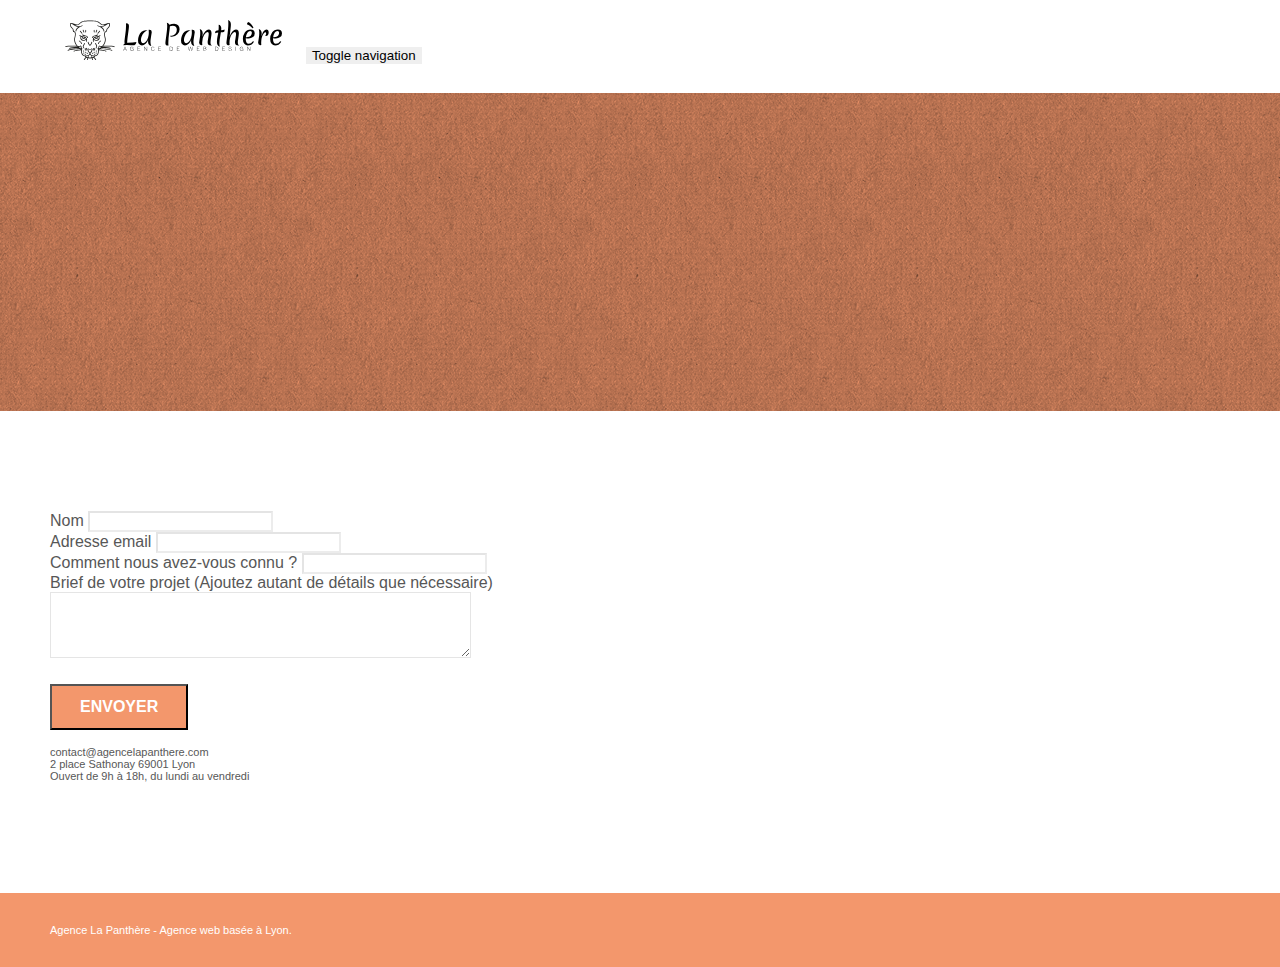
==== contact.html @ 163887dc "Corrections SEO Part 1" ====
<!doctype html>
<html lang="Default">
<head>
    <meta charset="utf-8">
    <meta name="keywords" content="">
    <meta name="description" content="">
    <meta name="viewport" content="width=device-width, initial-scale=1.0, viewport-fit=cover">
    <link rel="shortcut icon" type="image/png" href="favicon.jpg">
    
	<link rel="stylesheet" type="text/css" href="./css/bootstrap.min.css">
	<link rel="stylesheet" type="text/css" href="style.css">
	<link rel="stylesheet" type="text/css" href="./css/font-awesome.min.css">
	<link rel="stylesheet" type="text/css" href="./css/et-line.min.css">
	
    
	<script src="./js/jquery-2.1.0.min.js"></script>
	<script src="./js/bootstrap.min.js"></script>
	<script src="./js/blocs.min.js"></script>
	<script src="./js/jqBootstrapValidation.js"></script>
	<script src="./js/formHandler.js"></script>
    <title>page2</title>

    
<!-- Analytics -->
 
<!-- Analytics END -->
    
</head>
<body>
<!-- Principal conteneur -->
<div class="page-container">
    
<!-- Header -->
<header class="bloc bgc-white l-bloc " id="bloc-0">
	<div class="container bloc-sm">
		<nav class="navbar row">
			<div class="navbar-header">
				<a class="navbar-brand" href="index.html"><img src="img/agence-la-panthere-monochrome.svg" alt="Logo agence La Panthère" height="40" /></a>
				<button id="nav-toggle" type="button" class="ui-navbar-toggle navbar-toggle" data-toggle="collapse" data-target=".navbar-1">
					<span class="sr-only">Toggle navigation</span><span class="icon-bar"></span><span class="icon-bar"></span><span class="icon-bar"></span>
				</button>
			</div>
			<div class="collapse navbar-collapse navbar-1 special-dropdown-nav">
				<ul class="site-navigation nav navbar-nav">
					<li>
						<a href="index.html">Accueil</a>
					</li>
				</ul>
			</div>
		</nav>
	</div>
</header>
<!-- Header END -->

<!-- bloc-6 -->
<div class="bloc bg-dots-bg bg-repeat bgc-atomic-tangerine d-bloc bloc-bg-texture texture-paper" id="bloc-6">
	<div class="container bloc-lg">
		<div class="row">
			<div class="col-sm-12">
				<h1 class="text-center hero-bloc-text tc-white">
					Parlons web design !
				</h1>
				<p class="text-center mg-lg tc-white tight-width-whitespace">
					Nous sommes ravis que vous souhaitiez collaborer avec notre agence.<br>
					Parlez-nous de votre projet en complétant le formulaire ci-dessous.
				</p>
			</div>
		</div>
	</div>
</div>
<!-- bloc-6 END -->

<!-- bloc-7 -->
<div class="bloc bgc-white l-bloc" id="bloc-7">
	<div class="container bloc-lg">
		<div class="row">
			<div class="col-sm-6">
				<form id="form_1" novalidate success-msg="Your message has been sent." fail-msg="Sorry it seems that our mail server is not responding, Sorry for the inconvenience!">
					<div class="form-group">
						<label>
							Nom
						</label>
						<input id="name" class="form-control" required />
					</div>
					<div class="form-group">
						<label>
							Adresse email
						</label>
						<input id="email" class="form-control" type="email" required />
					</div>
					<div class="form-group">
						<label>
							Comment nous avez-vous connu ?
						</label>
						<input class="form-control" type="email" required id="input_504" />
					</div>
					<div class="form-group">
						<label>
							Brief de votre projet (Ajoutez autant de détails que nécessaire)<br>
						</label><textarea id="message" class="form-control" rows="4" cols="50" required></textarea>
					</div> 
					<button class="bloc-button btn btn-lg btn-block cta-hero btn-atomic-tangerine" type="submit">
						Envoyer
					</button>
				</form>
			</div>
			<div class="col-sm-6">
				<p>
					contact@agencelapanthere.com<br>2 place Sathonay 69001 Lyon<br>Ouvert de 9h à 18h, du lundi au vendredi<br>
				</p>
			</div>
		</div>
	</div>
</div>
<!-- bloc-7 END -->

<!-- ScrollToTop Button -->
<a class="bloc-button btn btn-d scrollToTop" onclick="scrollToTarget('1')"><span class="fa fa-chevron-up"></span></a>
<!-- ScrollToTop Button END-->


<!-- Footer - bloc-8 -->
<div class="bloc bgc-atomic-tangerine d-bloc" id="bloc-8">
	<div class="container bloc-sm">
		<div class="row">
			<div class="col-sm-12">
				<p class="text-center white">
					Agence La Panthère - Agence web basée à Lyon.<br>
				</p>
				<div class="row row-no-gutters social">
					<div class="col-sm-3">
						<div class="text-center">
							<a class="social" href="Twitter.com"><span class="fa fa-twitter icon-md"></span></a>
						</div>
					</div>
					<div class="col-sm-3">
						<div class="text-center">
							<a class="social" href="Facebook.com"><span class="fa fa-facebook icon-md"></span></a>
						</div>
					</div>
					<div class="col-sm-3">
						<div class="text-center">
							<a class="social" href="dribbble.com"><span class="fa fa-dribbble icon-md"></span></a>
						</div>
					</div>
					<div class="col-sm-3">
						<div class="text-center">
							<a class="social" href="instagram.com"><span class="fa fa-instagram icon-md"></span></a>
						</div>
					</div>
				</div>
			</div>
		</div>
	</div>
</div>
<!-- Footer - bloc-8 END -->

</div>
<!-- Principal conteneur END -->
    

</body>
</html>
---- style.css ----
body {
    margin: 0;
    padding: 0;
    background: #FFF;
    overflow-x: hidden;
    -webkit-font-smoothing: antialiased;
    -moz-osx-font-smoothing: grayscale;
}

a,
button {
    transition: all .3s ease-in-out;
    outline: none!important;
}

a:hover {
    text-decoration: none;
    cursor: pointer;
}

#page-loading-blocs-notifaction {
    position: fixed;
    top: 0;
    bottom: 0;
    width: 100%;
    z-index: 100000;
    background: #FFFFFF url("img/pageload-spinner.gif") no-repeat center center;
}

.bloc {
    width: 100%;
    clear: both;
    background: 50% 50% no-repeat;
    padding: 0 50px;
    -webkit-background-size: cover;
    -moz-background-size: cover;
    -o-background-size: cover;
    background-size: cover;
    position: relative;
}

.bloc .container {
    padding-left: 0;
    padding-right: 0;
}

.bloc-lg {
    padding: 100px 50px;
}

.bloc-md {
    padding: 50px;
}

.bloc-sm {
    padding: 20px 50px;
}

.bg-center,
.bg-l-edge,
.bg-r-edge,
.bg-t-edge,
.bg-b-edge,
.bg-tl-edge,
.bg-bl-edge,
.bg-tr-edge,
.bg-br-edge,
.bg-repeat {
    -webkit-background-size: auto!important;
    -moz-background-size: auto!important;
    -o-background-size: auto!important;
    background-size: auto!important;
}

.bg-repeat {
    background: repeat;
}

.bg-t-edge {
    background: top no-repeat;
}

.bloc-bg-texture::before {
    content: "";
    background-size: 2px 2px;
    position: absolute;
    top: 0;
    bottom: 0;
    left: 0;
    right: 0;
}

.texture-paper::before {
    background: url("img/texture-paper.png");
    background-size: 280px 280px;
}

.b-parallax {
    background-attachment: fixed;
}

.d-bloc {
    color: rgba(255, 255, 255, .7);
}

.d-bloc button:hover {
    color: rgba(255, 255, 255, .9);
}

.d-bloc .icon-round,
.d-bloc .icon-square,
.d-bloc .icon-rounded,
.d-bloc .icon-semi-rounded-a,
.d-bloc .icon-semi-rounded-b {
    border-color: rgba(255, 255, 255, .9);
}

.d-bloc .divider-h span {
    border-color: rgba(255, 255, 255, .2);
}

.d-bloc .a-btn,
.d-bloc .navbar a,
.d-bloc .navbar-brand,
.d-bloc a .icon-sm,
.d-bloc a .icon-md,
.d-bloc a .icon-lg,
.d-bloc a .icon-xl,
.d-bloc h1 a,
.d-bloc h2 a,
.d-bloc h3 a,
.d-bloc h4 a,
.d-bloc h5 a,
.d-bloc h6 a,
.d-bloc p a {
    color: rgba(255, 255, 255, .6);
}

.d-bloc .a-btn:hover,
.d-bloc .navbar a:hover,
.d-bloc .navbar-brand:hover,
.d-bloc a:hover .icon-sm,
.d-bloc a:hover .icon-md,
.d-bloc a:hover .icon-lg,
.d-bloc a:hover .icon-xl,
.d-bloc h1 a:hover,
.d-bloc h2 a:hover,
.d-bloc h3 a:hover,
.d-bloc h4 a:hover,
.d-bloc h5 a:hover,
.d-bloc h6 a:hover,
.d-bloc p a:hover {
    color: rgba(255, 255, 255, 1);
}

.d-bloc .navbar-toggle .icon-bar {
    background: rgba(255, 255, 255, 1);
}

.d-bloc .btn-wire,
.d-bloc .btn-wire:hover {
    color: rgba(255, 255, 255, 1);
    border-color: rgba(255, 255, 255, 1);
}

.d-bloc .panel {
    color: rgba(0, 0, 0, .5);
}

.d-bloc .panel button:hover {
    color: rgba(0, 0, 0, .7);
}

.d-bloc .panel icon {
    border-color: rgba(0, 0, 0, .7);
}

.d-bloc .panel .divider-h span {
    border-color: rgba(0, 0, 0, .1);
}

.d-bloc .panel .a-btn {
    color: rgba(0, 0, 0, .6);
}

.d-bloc .panel .a-btn:hover {
    color: rgba(0, 0, 0, 1);
}

.d-bloc .panel .btn-wire,
.d-bloc .panel .btn-wire:hover {
    color: rgba(0, 0, 0, .7);
    border-color: rgba(0, 0, 0, .3);
}

.d-bloc .panel,
.l-bloc {
    color: rgba(0, 0, 0, .5);
}

.d-bloc .panel button:hover,
.l-bloc button:hover {
    color: rgba(0, 0, 0, .7);
}

.l-bloc .icon-round,
.l-bloc .icon-square,
.l-bloc .icon-rounded,
.l-bloc .icon-semi-rounded-a,
.l-bloc .icon-semi-rounded-b {
    border-color: rgba(0, 0, 0, .7);
}

.d-bloc .panel .divider-h span,
.l-bloc .divider-h span {
    border-color: rgba(0, 0, 0, .1);
}

.d-bloc .panel .a-btn,
.l-bloc .a-btn,
.l-bloc .navbar a,
.l-bloc .navbar-brand,
.l-bloc a .icon-sm,
.l-bloc a .icon-md,
.l-bloc a .icon-lg,
.l-bloc a .icon-xl,
.l-bloc h1 a,
.l-bloc h2 a,
.l-bloc h3 a,
.l-bloc h4 a,
.l-bloc h5 a,
.l-bloc h6 a,
.l-bloc p a {
    color: rgba(0, 0, 0, .6);
}

.d-bloc .panel .a-btn:hover,
.l-bloc .a-btn:hover,
.l-bloc .navbar a:hover,
.l-bloc .navbar-brand:hover,
.l-bloc a:hover .icon-sm,
.l-bloc a:hover .icon-md,
.l-bloc a:hover .icon-lg,
.l-bloc a:hover .icon-xl,
.l-bloc h1 a:hover,
.l-bloc h2 a:hover,
.l-bloc h3 a:hover,
.l-bloc h4 a:hover,
.l-bloc h5 a:hover,
.l-bloc h6 a:hover,
.l-bloc p a:hover {
    color: rgba(0, 0, 0, 1);
}

.l-bloc .navbar-toggle .icon-bar {
    color: rgba(0, 0, 0, .6);
}

.d-bloc .panel .btn-wire,
.d-bloc .panel .btn-wire:hover,
.l-bloc .btn-wire,
.l-bloc .btn-wire:hover {
    color: rgba(0, 0, 0, .7);
    border-color: rgba(0, 0, 0, .3);
}

.voffset {
    margin-top: 30px;
}

.voffset-lg {
    margin-top: 80px;
}

.row-no-gutters {
    margin-right: 0;
    margin-left: 0;
}

.row.row-no-gutters > [class^="col-"],
.row.row-no-gutters > [class*=" col-"] {
    padding-right: 0;
    padding-left: 0;
}

#bloc-1-hero h1 {
    font-size: 32px;
}

.navbar {
    margin-bottom: 0;
    z-index: 1;
}

.navbar-brand {
    height: auto;
    padding: 3px 15px;
    font-size: 25px;
    font-weight: normal;
    font-weight: 600;
    line-height: 44px;
}

.navbar-brand img {
    max-height: 200px;
    margin: 0 5px 0 0;
    display: inline;
}

.navbar-brand img[src$=svg] {
    min-width: 100px;
}

.nav-center .navbar-brand img {
    margin: 0;
}

.navbar .nav {
    padding-top: 2px;
    margin-right: -16px;
    float: right;
    z-index: 1;
}

.nav > li {
    float: left;
    margin-top: 4px;
    font-size: 16px;
}

.navbar-nav .open .dropdown-menu > li > a {
    text-align: inherit;
}

.nav > li a:hover,
.nav > li a:focus {
    background: transparent;
}

.navbar-toggle {
    margin: 10px 10px 0 0;
    border: 0px;
}

.navbar-toggle:hover {
    background: transparent!important;
}

.navbar-toggle .icon-bar {
    background-color: rgba(0, 0, 0, .5);
    width: 26px;
}

.nav-invert .navbar .nav {
    float: left;
}

.nav-invert .navbar-header,
.nav-invert .navbar-brand {
    float: right;
    position: relative;
    z-index: 2;
}

@media (min-width: 768px) {
    .site-navigation {
        position: absolute;
        top: 50%;
        right: 20px;
        transform: translate(0, -50%);
        -webkit-transform: translateY(-50%);
    }
    .nav > li .dropdown-menu a,
    .nav > li .dropdown-menu a:hover {
        color: #484848;
    }
    .nav-invert .site-navigation {
        left: 0;
        right: 0;
    }
    .nav-center {
        text-align: center;
    }
    .nav-center .navbar-header {
        width: 100%;
    }
    .nav-center .navbar-header,
    .nav-center .navbar-brand,
    .nav-center .nav > li {
        float: none;
        display: inline-block;
    }
    .nav-center .site-navigation {
        position: relative;
        width: 100%;
        right: 0;
        margin-right: 0px;
        margin-top: 20px;
    }
    .nav-center.mini-nav .navbar-toggle {
        float: none;
        margin: 10px auto 0;
    }
}

.nav > li > .dropdown a {
    background: none!important;
    display: block;
    padding: 14px 15px;
}

nav .caret {
    margin: 0 5px;
}

.dropdown-menu .dropdown-menu {
    top: -8px;
    left: 100%;
}

.dropdown-menu .dropmenu-flow-right {
    top: 100%;
    left: 0;
    margin-left: -1px;
    border-top-left-radius: 0;
    border-top-right-radius: 0;
}

.dropdown-menu .dropdown span {
    border: 4px solid black;
    border-top-color: transparent;
    border-right-color: transparent;
    border-bottom-color: transparent;
    margin: 6px -5px 0 0!important;
    float: right;
}

.mg-md {
    margin-top: 10px;
    margin-bottom: 20px;
}

.mg-lg {
    margin-top: 10px;
    margin-bottom: 40px;
}

.btn {
    margin: 0 5px 5px 0;
}

.btn.pull-right {
    margin: 0 0 5px 5px;
}

.btn-d,
.btn-d:hover,
.btn-d:focus {
    color: #FFF;
    background: rgba(0, 0, 0, .3);
}

button {
    outline: none!important;
}

.btn-rd {
    border-radius: 40px;
}

.btn-clean {
    border: 1px solid rgba(0, 0, 0, .08);
    border-bottom-color: rgba(0, 0, 0, .1);
    text-shadow: 0 1px 0 rgba(0, 0, 1, .1);
    box-shadow: 0 1px 3px rgba(0, 0, 1, .25), inset 0 1px 0 0 rgba(255, 255, 255, .15);
}

.icon-md {
    font-size: 30px!important;
}

.icon-lg {
    font-size: 60px!important;
}

.sm-shadow {
    text-shadow: 0 1px 2px rgba(0, 0, 0, .3);
}

.panel-sq,
.panel-sq .panel-heading,
.panel-sq .panel-footer {
    border-radius: 0;
}

.panel-rd {
    border-radius: 30px;
}

.panel-rd .panel-heading {
    border-radius: 29px 29px 0 0;
}

.panel-rd .panel-footer {
    border-radius: 0 0 29px 29px;
}

.form-control {
    border-color: rgba(0, 0, 0, .1);
    box-shadow: none;
}

.scrollToTop {
    width: 40px;
    height: 40px;
    position: fixed;
    bottom: 20px;
    right: 20px;
    opacity: 0;
    z-index: 500;
    transition: all .3s ease-in-out;
}

.scrollToTop span {
    margin-top: 6px;
}

.showScrollTop {
    font-size: 14px;
    opacity: 1;
}

a[data-lightbox] {
    position: relative;
    display: block;
    text-align: center;
}

a[data-lightbox]:hover::before {
    content: "+";
    font-family: "HelveticaNeue-Light", "Helvetica Neue Light", "Helvetica Neue", Helvetica, Arial;
    font-size: 32px;
    width: 50px;
    height: 50px;
    margin-left: -25px;
    border-radius: 50%;
    background: rgba(0, 0, 0, .6);
    color: #FFF;
    font-weight: 100;
    z-index: 1;
    position: absolute;
    top: 50%;
    transform: translateY(-50%);
    -webkit-transform: translateY(-50%);
}

a[data-lightbox]:hover img {
    opacity: 0.6;
    -webkit-animation-fill-mode: none;
    animation-fill-mode: none;
}

#lightbox-modal {
    display: flex;
    align-items: center;
}

#lightbox-modal .modal-dialog {
    width: 90%;
    max-width: 900px;
    margin: 0 auto 0;
}

#lightbox-modal .modal-dialog img {
    max-height: 90vh;
    margin: 0 auto;
}

.lightbox-caption {
    padding: 20px;
    color: #FFF;
    background: rgba(0, 0, 0, .5);
    position: absolute;
    left: 15px;
    right: 15px;
    bottom: 5px;
}

.close-lightbox {
    color: #FFF;
    font-size: 30px;
    position: absolute;
    top: 20px;
    right: 20px;
    z-index: 20;
    background: rgba(0, 0, 0, .5);
    border: none;
    line-height: 30px;
    padding: 0 9px 5px;
    opacity: 0.3;
}

.close-lightbox:hover,
.next-lightbox:hover,
.prev-lightbox:hover {
    opacity: 1.0;
    color: #FFF;
}

.next-lightbox,
.prev-lightbox {
    font-size: 20px;
    color: rgba(255, 255, 255, .9);
    background: rgba(0, 0, 0, .5);
    transition: all .2s ease-in-out;
    position: absolute;
    top: 45%;
    z-index: 1;
    opacity: 0.4;
}

.next-lightbox {
    padding: 6px 8px 1px 13px;
    right: 25px;
}

.prev-lightbox {
    padding: 6px 13px 1px 10px;
    left: 25px;
}

.snapshot-lb .modal-body {
    padding-bottom: 45px;
}

.snapshot-lb .lightbox-caption {
    padding: 0;
    color: rgba(0, 0, 0, .5);
    background: none;
}

h1,
h2,
h3,
h4,
h5,
h6,
p,
label,
.btn,
a {
    font-family: "helvetica";
    font-weight: 400;
    color: #575757!important;
}

.container {
    max-width: 1000px;
}

.hero-bloc-text {
    font-size: 38px;
}

.hero-bloc-text-sub {
    font-size: 36px;
}

.statement-bloc-text {
    line-height: 26px;
    font-style: italic;
    font-size: 20px;
    text-align: center;
    font-weight: lighter;
    max-width: 520px;
    margin: auto auto auto auto;
}

p {
    font-size: 11px;
}

.tight-width-whitespace {
    max-width: 600px;
    margin: auto auto auto auto;
}

.h1 {
    font-size: 20px;
    font-family: "Open Sans";
}

.cta-hero {
    margin-top: 22px;
    color: #FFFFFF!important;
    text-transform: uppercase;
    padding: 12px 28px 12px 28px;
    font-size: 16px;
    font-weight: 700;
}

.social {
    max-width: 400px;
    margin: auto auto auto auto;
}

h2 {
    font-size: 22px;
    line-height: 1.4em;
}

h3 {
    font-size: 15px;
    text-transform: uppercase;
    font-weight: 700;
    color: #333333!important;
}

.med-width-whitespace {
    max-width: 800px;
    margin: auto auto auto auto;
    box-shadow: 0px 0px 0px #000000;
}

h1 {
    color: #333333!important;
}

h4 {
    color: #333333!important;
}

.icons {
    margin-bottom: 14px;
    margin-top: 24px;
}

.white {
    color: #FFFFFF!important;
}

.portfolio-thumb {
    margin-bottom: 24px;
}

.portfolio-row {
    margin-bottom: 44px;
    margin-top: 50px;
}

.avatar {
    box-shadow: 0px 4px 9px rgba(0, 0, 0, 0.3);
}

.black-background {
    background-color: rgba(165, 147, 99, 0.7);
    padding: 40px 40px 40px 40px;
}

.bold-link {
    font-weight: 900;
    text-decoration: underline!important;
}

.bgc-white {
    background-color: #FFFFFF;
}

.bgc-dark-slate-blue {
    background-color: #364577;
}

.bgc-atomic-tangerine {
    background-color: #F3976C;
}

.tc-white {
    color: #F3976C!important;
}

.btn-atomic-tangerine {
    background: #F3976C;
    color: #FFFFFF!important;
}

.btn-atomic-tangerine:hover {
    background: #c27956!important;
    color: #FFFFFF!important;
}

.ltc-white {
    color: #FFFFFF!important;
}

.ltc-white:hover {
    color: #cccccc!important;
}

.ltc-atomic-tangerine {
    color: #F3976C!important;
}

.ltc-atomic-tangerine:hover {
    color: #c27956!important;
}

.icon-dark-slate-blue {
    color: #364577!important;
    border-color: #364577!important;
}

.bg-dots-bg {
    background-image: url("img/dots-bg.png");
}

.bg-lines-h2-bg {
    background-image: url("img/lines-h2-bg.png");
}

.bg-banniere {
    background-image: url("img/agence-la-panthere.jpg");
}

.bg-presentation {
    background-image: url("img/image-de-presentation.bmp");
}

@media (max-width: 1024px) {
    .bloc {
        padding-left: 20px;
        padding-right: 20px;
    }
    .bloc.full-width-bloc,
    .bloc-tile-2.full-width-bloc .container,
    .bloc-tile-3.full-width-bloc .container,
    .bloc-tile-4.full-width-bloc .container {
        padding-left: 0;
        padding-right: 0;
    }
}

@media (max-width: 992px) and (min-width: 768px) {
    .navbar .nav {
        max-width: 80%
    }
    .nav-center.navbar .nav {
        max-width: 100%
    }
}

@media only screen and (min-device-width: 768px) and (max-device-width: 1024px) and (orientation: landscape) {
    .b-parallax {
        background-attachment: scroll;
    }
}

@media only screen and (min-device-width: 1024px) and (max-device-width: 1366px) and (-webkit-min-device-pixel-ratio: 1.5) {
    .b-parallax {
        background-attachment: scroll;
    }
}

@media (max-width: 991px) {
    .container {
        width: 100%;
    }
    .b-parallax {
        background-attachment: scroll;
    }
    .page-container,
    #hero-bloc {
        overflow-x: hidden;
        position: relative;
    }
    .bloc {
        padding-left: constant(safe-area-inset-left);
        padding-right: constant(safe-area-inset-right);
    }
    .bloc-group,
    .bloc-group .bloc {
        display: block;
        width: 100%;
    }
    .bloc-fill-screen .fill-bloc-top-edge,
    .bloc-fill-screen .fill-bloc-bottom-edge {
        padding: 0 20px;
        padding-left: constant(safe-area-inset-left);
        padding-right: constant(safe-area-inset-right);
    }
}

@media (max-width: 767px) {
    .page-container {
        overflow-x: hidden;
        position: relative;
    }
    h1,
    h2,
    h3,
    h4,
    h5,
    h6,
    p,
    #disqus_thread {
        padding-left: 10px!important;
        padding-right: 10px!important;
    }
    .b-parallax {
        background-attachment: scroll;
    }
    .navbar .nav {
        padding-top: 0;
        border-top: 1px solid rgba(0, 0, 0, .2);
        float: none!important;
    }
    .navbar.row {
        margin-left: 0;
        margin-right: 0;
    }
    .site-navigation {
        position: inherit;
        transform: none;
        -webkit-transform: none;
        -ms-transform: none;
    }
    .nav > li {
        margin-top: 0;
        border-bottom: 1px solid rgba(0, 0, 0, .1);
        background: rgba(0, 0, 0, .05);
        text-align: left;
        padding-left: 15px;
        width: 100%;
    }
    .nav > li:hover {
        background: rgba(0, 0, 0, .08);
    }
    .dropdown .dropdown a .caret {
        float: none;
        margin: 5px 0 0 10px!important;
        border: 4px solid black;
        border-bottom-color: transparent;
        border-right-color: transparent;
        border-left-color: transparent;
    }
    #hero-bloc .navbar .nav {
        background: rgba(0, 0, 0, .8);
    }
    #hero-bloc .navbar .nav a {
        color: rgba(255, 255, 255, .6);
    }
    .hero {
        padding: 50px 0;
    }
    .hero-nav {
        left: -1px;
        right: -1px;
    }
    .navbar-collapse {
        padding: 0;
        overflow-x: hidden;
        -webkit-box-shadow: none;
        box-shadow: none;
    }
    .navbar-brand img {
        max-height: 40px;
        width: auto;
    }
    .nav-invert .navbar-header {
        float: none;
        width: 100%;
    }
    .nav-invert .navbar-toggle {
        float: left;
        margin-left: 10px;
    }
    .bloc {
        padding-left: 0;
        padding-right: 0;
    }
    .bloc-xxl,
    .bloc-xl,
    .bloc-lg {
        padding: 40px 0;
    }
    .bloc-sm,
    .bloc-md {
        padding-left: 0;
        padding-right: 0;
    }
    .bloc-tile-2 .container,
    .bloc-tile-3 .container,
    .bloc-tile-4 .container,
    .bloc-fill-screen .fill-bloc-top-edge,
    .bloc-fill-screen .fill-bloc-bottom-edge {
        padding-left: 0;
        padding-right: 0;
    }
    .a-block {
        padding: 0 10px;
    }
    .btn-dwn {
        display: none;
    }
    .voffset {
        margin-top: 5px;
    }
    .voffset-md {
        margin-top: 20px;
    }
    .voffset-lg {
        margin-top: 30px;
    }
    form {
        padding: 5px;
    }
    .close-lightbox {
        display: inline-block;
    }
    .blocsapp-device-iphone5 {
        background-size: 216px 425px;
        padding-top: 60px;
        width: 216px;
        height: 425px;
    }
    .blocsapp-device-iphone5 img {
        width: 180px;
        height: 320px;
    }
}

@media (max-width: 400px) {
    .bloc {
        padding-left: 0;
        padding-right: 0;
    }
}

@media (max-width: 767px) {
    .bloc-mob-center-text {
        text-align: center;
    }
}
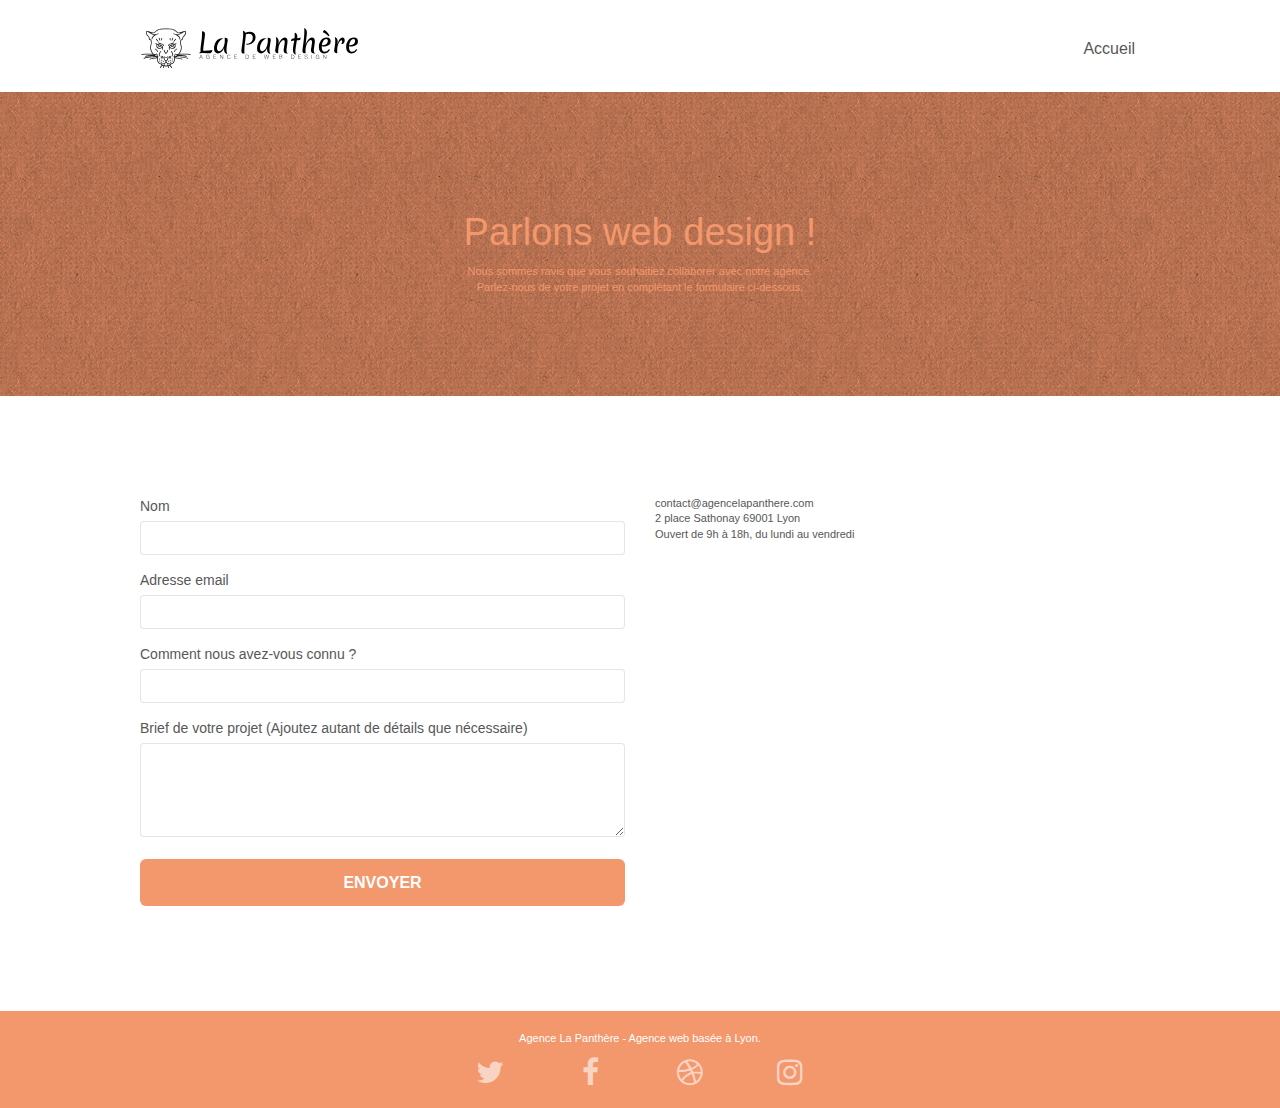
==== commit 560b0cab: "corrected css linkls and script" ====
--- a/contact.html
+++ b/contact.html
@@ -7,18 +7,20 @@
     <meta name="viewport" content="width=device-width, initial-scale=1.0, viewport-fit=cover">
     <link rel="shortcut icon" type="image/png" href="favicon.jpg">
     
-	<link rel="stylesheet" type="text/css" href="./css/bootstrap.min.css">
+	<link rel="stylesheet" type="text/css" href="./css/bootstrap.css">
 	<link rel="stylesheet" type="text/css" href="style.css">
-	<link rel="stylesheet" type="text/css" href="./css/font-awesome.min.css">
-	<link rel="stylesheet" type="text/css" href="./css/et-line.min.css">
+	<link rel="stylesheet" type="text/css" href="./css/font-awesome.css">
+	<link rel="stylesheet" type="text/css" href="./css/et-line.css">
 	
-    
-	<script src="./js/jquery-2.1.0.min.js"></script>
-	<script src="./js/bootstrap.min.js"></script>
-	<script src="./js/blocs.min.js"></script>
+        
+	<script src="./js/jquery-2.1.0.js"></script>
+	<script src="./js/bootstrap.js"></script>
+	<script src="./js/blocs.js"></script>
+	<script src="./js/jquery.touchSwipe.js" defer></script>
+	<script src="./js/gmaps.js"></script>
 	<script src="./js/jqBootstrapValidation.js"></script>
 	<script src="./js/formHandler.js"></script>
-    <title>page2</title>
+    <title>La panthère - Contact</title>
 
     
 <!-- Analytics -->
--- a/css/et-line.css
+++ b/css/et-line.css
@@ -0,0 +1,519 @@
+@font-face {
+    font-family: et-line;
+    src: url(../fonts/et-line.eot);
+    src: url(../fonts/et-line.eot?#iefix) format('embedded-opentype'), url(../fonts/et-line.woff) format('woff'), url(../fonts/et-line.ttf) format('truetype'), url(../fonts/et-line.svg#et-line) format('svg');
+    font-weight: 400;
+    font-style: normal
+}
+
+.et-icon-adjustments,
+.et-icon-alarmclock,
+.et-icon-anchor,
+.et-icon-aperture,
+.et-icon-attachment,
+.et-icon-bargraph,
+.et-icon-basket,
+.et-icon-beaker,
+.et-icon-bike,
+.et-icon-book-open,
+.et-icon-briefcase,
+.et-icon-browser,
+.et-icon-calendar,
+.et-icon-camera,
+.et-icon-caution,
+.et-icon-chat,
+.et-icon-circle-compass,
+.et-icon-clipboard,
+.et-icon-clock,
+.et-icon-cloud,
+.et-icon-compass,
+.et-icon-desktop,
+.et-icon-dial,
+.et-icon-document,
+.et-icon-documents,
+.et-icon-download,
+.et-icon-dribbble,
+.et-icon-edit,
+.et-icon-envelope,
+.et-icon-expand,
+.et-icon-facebook,
+.et-icon-flag,
+.et-icon-focus,
+.et-icon-gears,
+.et-icon-genius,
+.et-icon-gift,
+.et-icon-global,
+.et-icon-globe,
+.et-icon-googleplus,
+.et-icon-grid,
+.et-icon-happy,
+.et-icon-hazardous,
+.et-icon-heart,
+.et-icon-hotairballoon,
+.et-icon-hourglass,
+.et-icon-key,
+.et-icon-laptop,
+.et-icon-layers,
+.et-icon-lifesaver,
+.et-icon-lightbulb,
+.et-icon-linegraph,
+.et-icon-linkedin,
+.et-icon-lock,
+.et-icon-magnifying-glass,
+.et-icon-map,
+.et-icon-map-pin,
+.et-icon-megaphone,
+.et-icon-mic,
+.et-icon-mobile,
+.et-icon-newspaper,
+.et-icon-notebook,
+.et-icon-paintbrush,
+.et-icon-paperclip,
+.et-icon-pencil,
+.et-icon-phone,
+.et-icon-picture,
+.et-icon-pictures,
+.et-icon-piechart,
+.et-icon-presentation,
+.et-icon-pricetags,
+.et-icon-printer,
+.et-icon-profile-female,
+.et-icon-profile-male,
+.et-icon-puzzle,
+.et-icon-quote,
+.et-icon-recycle,
+.et-icon-refresh,
+.et-icon-ribbon,
+.et-icon-rss,
+.et-icon-sad,
+.et-icon-scissors,
+.et-icon-scope,
+.et-icon-search,
+.et-icon-shield,
+.et-icon-speedometer,
+.et-icon-strategy,
+.et-icon-streetsign,
+.et-icon-tablet,
+.et-icon-target,
+.et-icon-telescope,
+.et-icon-toolbox,
+.et-icon-tools,
+.et-icon-tools-2,
+.et-icon-trophy,
+.et-icon-tumblr,
+.et-icon-twitter,
+.et-icon-upload,
+.et-icon-video,
+.et-icon-wallet,
+.et-icon-wine {
+    font-family: et-line;
+    speak: none;
+    font-style: normal;
+    font-weight: 400;
+    font-variant: normal;
+    text-transform: none;
+    line-height: 1;
+    -webkit-font-smoothing: antialiased;
+    -moz-osx-font-smoothing: grayscale;
+    display: inline-block
+}
+
+.et-icon-mobile:before {
+    content: "\e000"
+}
+
+.et-icon-laptop:before {
+    content: "\e001"
+}
+
+.et-icon-desktop:before {
+    content: "\e002"
+}
+
+.et-icon-tablet:before {
+    content: "\e003"
+}
+
+.et-icon-phone:before {
+    content: "\e004"
+}
+
+.et-icon-document:before {
+    content: "\e005"
+}
+
+.et-icon-documents:before {
+    content: "\e006"
+}
+
+.et-icon-search:before {
+    content: "\e007"
+}
+
+.et-icon-clipboard:before {
+    content: "\e008"
+}
+
+.et-icon-newspaper:before {
+    content: "\e009"
+}
+
+.et-icon-notebook:before {
+    content: "\e00a"
+}
+
+.et-icon-book-open:before {
+    content: "\e00b"
+}
+
+.et-icon-browser:before {
+    content: "\e00c"
+}
+
+.et-icon-calendar:before {
+    content: "\e00d"
+}
+
+.et-icon-presentation:before {
+    content: "\e00e"
+}
+
+.et-icon-picture:before {
+    content: "\e00f"
+}
+
+.et-icon-pictures:before {
+    content: "\e010"
+}
+
+.et-icon-video:before {
+    content: "\e011"
+}
+
+.et-icon-camera:before {
+    content: "\e012"
+}
+
+.et-icon-printer:before {
+    content: "\e013"
+}
+
+.et-icon-toolbox:before {
+    content: "\e014"
+}
+
+.et-icon-briefcase:before {
+    content: "\e015"
+}
+
+.et-icon-wallet:before {
+    content: "\e016"
+}
+
+.et-icon-gift:before {
+    content: "\e017"
+}
+
+.et-icon-bargraph:before {
+    content: "\e018"
+}
+
+.et-icon-grid:before {
+    content: "\e019"
+}
+
+.et-icon-expand:before {
+    content: "\e01a"
+}
+
+.et-icon-focus:before {
+    content: "\e01b"
+}
+
+.et-icon-edit:before {
+    content: "\e01c"
+}
+
+.et-icon-adjustments:before {
+    content: "\e01d"
+}
+
+.et-icon-ribbon:before {
+    content: "\e01e"
+}
+
+.et-icon-hourglass:before {
+    content: "\e01f"
+}
+
+.et-icon-lock:before {
+    content: "\e020"
+}
+
+.et-icon-megaphone:before {
+    content: "\e021"
+}
+
+.et-icon-shield:before {
+    content: "\e022"
+}
+
+.et-icon-trophy:before {
+    content: "\e023"
+}
+
+.et-icon-flag:before {
+    content: "\e024"
+}
+
+.et-icon-map:before {
+    content: "\e025"
+}
+
+.et-icon-puzzle:before {
+    content: "\e026"
+}
+
+.et-icon-basket:before {
+    content: "\e027"
+}
+
+.et-icon-envelope:before {
+    content: "\e028"
+}
+
+.et-icon-streetsign:before {
+    content: "\e029"
+}
+
+.et-icon-telescope:before {
+    content: "\e02a"
+}
+
+.et-icon-gears:before {
+    content: "\e02b"
+}
+
+.et-icon-key:before {
+    content: "\e02c"
+}
+
+.et-icon-paperclip:before {
+    content: "\e02d"
+}
+
+.et-icon-attachment:before {
+    content: "\e02e"
+}
+
+.et-icon-pricetags:before {
+    content: "\e02f"
+}
+
+.et-icon-lightbulb:before {
+    content: "\e030"
+}
+
+.et-icon-layers:before {
+    content: "\e031"
+}
+
+.et-icon-pencil:before {
+    content: "\e032"
+}
+
+.et-icon-tools:before {
+    content: "\e033"
+}
+
+.et-icon-tools-2:before {
+    content: "\e034"
+}
+
+.et-icon-scissors:before {
+    content: "\e035"
+}
+
+.et-icon-paintbrush:before {
+    content: "\e036"
+}
+
+.et-icon-magnifying-glass:before {
+    content: "\e037"
+}
+
+.et-icon-circle-compass:before {
+    content: "\e038"
+}
+
+.et-icon-linegraph:before {
+    content: "\e039"
+}
+
+.et-icon-mic:before {
+    content: "\e03a"
+}
+
+.et-icon-strategy:before {
+    content: "\e03b"
+}
+
+.et-icon-beaker:before {
+    content: "\e03c"
+}
+
+.et-icon-caution:before {
+    content: "\e03d"
+}
+
+.et-icon-recycle:before {
+    content: "\e03e"
+}
+
+.et-icon-anchor:before {
+    content: "\e03f"
+}
+
+.et-icon-profile-male:before {
+    content: "\e040"
+}
+
+.et-icon-profile-female:before {
+    content: "\e041"
+}
+
+.et-icon-bike:before {
+    content: "\e042"
+}
+
+.et-icon-wine:before {
+    content: "\e043"
+}
+
+.et-icon-hotairballoon:before {
+    content: "\e044"
+}
+
+.et-icon-globe:before {
+    content: "\e045"
+}
+
+.et-icon-genius:before {
+    content: "\e046"
+}
+
+.et-icon-map-pin:before {
+    content: "\e047"
+}
+
+.et-icon-dial:before {
+    content: "\e048"
+}
+
+.et-icon-chat:before {
+    content: "\e049"
+}
+
+.et-icon-heart:before {
+    content: "\e04a"
+}
+
+.et-icon-cloud:before {
+    content: "\e04b"
+}
+
+.et-icon-upload:before {
+    content: "\e04c"
+}
+
+.et-icon-download:before {
+    content: "\e04d"
+}
+
+.et-icon-target:before {
+    content: "\e04e"
+}
+
+.et-icon-hazardous:before {
+    content: "\e04f"
+}
+
+.et-icon-piechart:before {
+    content: "\e050"
+}
+
+.et-icon-speedometer:before {
+    content: "\e051"
+}
+
+.et-icon-global:before {
+    content: "\e052"
+}
+
+.et-icon-compass:before {
+    content: "\e053"
+}
+
+.et-icon-lifesaver:before {
+    content: "\e054"
+}
+
+.et-icon-clock:before {
+    content: "\e055"
+}
+
+.et-icon-aperture:before {
+    content: "\e056"
+}
+
+.et-icon-quote:before {
+    content: "\e057"
+}
+
+.et-icon-scope:before {
+    content: "\e058"
+}
+
+.et-icon-alarmclock:before {
+    content: "\e059"
+}
+
+.et-icon-refresh:before {
+    content: "\e05a"
+}
+
+.et-icon-happy:before {
+    content: "\e05b"
+}
+
+.et-icon-sad:before {
+    content: "\e05c"
+}
+
+.et-icon-facebook:before {
+    content: "\e05d"
+}
+
+.et-icon-twitter:before {
+    content: "\e05e"
+}
+
+.et-icon-googleplus:before {
+    content: "\e05f"
+}
+
+.et-icon-rss:before {
+    content: "\e060"
+}
+
+.et-icon-tumblr:before {
+    content: "\e061"
+}
+
+.et-icon-linkedin:before {
+    content: "\e062"
+}
+
+.et-icon-dribbble:before {
+    content: "\e063"
+}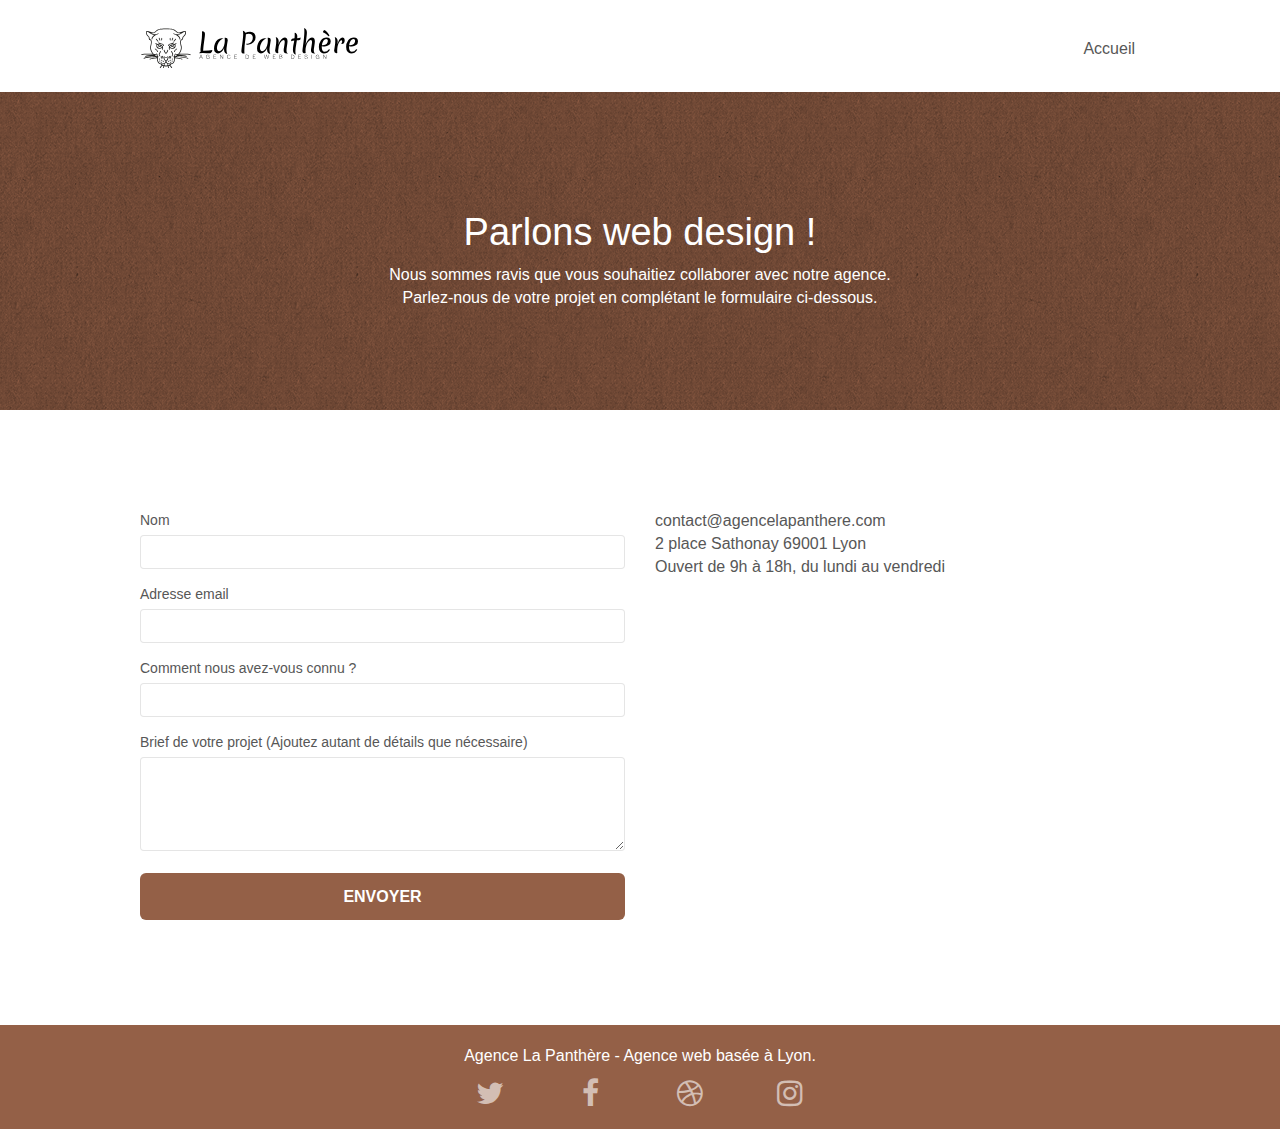
==== commit 32e3c38d: "minification and accessibility optimisation" ====
--- a/contact.html
+++ b/contact.html
@@ -1,5 +1,5 @@
 <!doctype html>
-<html lang="Default">
+<html lang="fr">
 <head>
     <meta charset="utf-8">
     <meta name="keywords" content="">
@@ -7,19 +7,17 @@
     <meta name="viewport" content="width=device-width, initial-scale=1.0, viewport-fit=cover">
     <link rel="shortcut icon" type="image/png" href="favicon.jpg">
     
-	<link rel="stylesheet" type="text/css" href="./css/bootstrap.css">
-	<link rel="stylesheet" type="text/css" href="style.css">
-	<link rel="stylesheet" type="text/css" href="./css/font-awesome.css">
-	<link rel="stylesheet" type="text/css" href="./css/et-line.css">
+	<link rel="stylesheet" type="text/css" href="./css/bootstrap.min.css">
+	<link rel="stylesheet" type="text/css" href="style.min.css">
+	<link rel="stylesheet" type="text/css" href="./css/font-awesome.min.css">
+	<link rel="stylesheet" type="text/css" href="./css/et-line.min.css">
 	
-        
+    
 	<script src="./js/jquery-2.1.0.js"></script>
-	<script src="./js/bootstrap.js"></script>
-	<script src="./js/blocs.js"></script>
-	<script src="./js/jquery.touchSwipe.js" defer></script>
-	<script src="./js/gmaps.js"></script>
+	<script src="./js/bootstrap.min.js"></script>
+	<script src="./js/blocs.min.js"></script>
 	<script src="./js/jqBootstrapValidation.js"></script>
-	<script src="./js/formHandler.js"></script>
+	<script src="./js/formHandler.min.js"></script>
     <title>La panthère - Contact</title>
 
     
@@ -37,7 +35,7 @@
 	<div class="container bloc-sm">
 		<nav class="navbar row">
 			<div class="navbar-header">
-				<a class="navbar-brand" href="index.html"><img src="img/agence-la-panthere-monochrome.svg" alt="Logo agence La Panthère" height="40" /></a>
+				<a class="navbar-brand" href="index.html" role="link"><img src="img/agence-la-panthere-monochrome.svg" alt="Logo agence La Panthère" height="40" /></a>
 				<button id="nav-toggle" type="button" class="ui-navbar-toggle navbar-toggle" data-toggle="collapse" data-target=".navbar-1">
 					<span class="sr-only">Toggle navigation</span><span class="icon-bar"></span><span class="icon-bar"></span><span class="icon-bar"></span>
 				</button>
@@ -77,27 +75,27 @@
 	<div class="container bloc-lg">
 		<div class="row">
 			<div class="col-sm-6">
-				<form id="form_1" novalidate success-msg="Your message has been sent." fail-msg="Sorry it seems that our mail server is not responding, Sorry for the inconvenience!">
+				<form id="form_1" novalidate success-msg="Votre message a été envoyé" fail-msg="Désolé pour le dérangement, il semble que notre serveur e-mail ne réponde pas.">
 					<div class="form-group">
-						<label>
+						<label for="name">
 							Nom
 						</label>
-						<input id="name" class="form-control" required />
+						<input id="name" class="form-control"required />
 					</div>
 					<div class="form-group">
-						<label>
+						<label for="email">
 							Adresse email
 						</label>
 						<input id="email" class="form-control" type="email" required />
 					</div>
 					<div class="form-group">
-						<label>
+						<label for="input_504">
 							Comment nous avez-vous connu ?
 						</label>
-						<input class="form-control" type="email" required id="input_504" />
+						<input class="form-control" type="email"  required id="input_504" />
 					</div>
 					<div class="form-group">
-						<label>
+						<label for="message">
 							Brief de votre projet (Ajoutez autant de détails que nécessaire)<br>
 						</label><textarea id="message" class="form-control" rows="4" cols="50" required></textarea>
 					</div> 
@@ -132,22 +130,22 @@
 				<div class="row row-no-gutters social">
 					<div class="col-sm-3">
 						<div class="text-center">
-							<a class="social" href="Twitter.com"><span class="fa fa-twitter icon-md"></span></a>
+							<a class="social" href="https://Twitter.com" aria-label="Twitter" role="link"><span class="fa fa-twitter icon-md"></span></a>
 						</div>
 					</div>
 					<div class="col-sm-3">
 						<div class="text-center">
-							<a class="social" href="Facebook.com"><span class="fa fa-facebook icon-md"></span></a>
+							<a class="social" href="https://Facebook.com" aria-label="Facebook" role="link"><span class="fa fa-facebook icon-md"></span></a>
 						</div>
 					</div>
 					<div class="col-sm-3">
 						<div class="text-center">
-							<a class="social" href="dribbble.com"><span class="fa fa-dribbble icon-md"></span></a>
+							<a class="social" href="https://dribbble.com" aria-label="Dribble" role="link"><span class="fa fa-dribbble icon-md"></span></a>
 						</div>
 					</div>
 					<div class="col-sm-3">
 						<div class="text-center">
-							<a class="social" href="instagram.com"><span class="fa fa-instagram icon-md"></span></a>
+							<a class="social" href="https://instagram.com" aria-label="Instagram" role="link"><span class="fa fa-instagram icon-md"></span></a>
 						</div>
 					</div>
 				</div>
--- a/style.min.css
+++ b/style.min.css
@@ -0,0 +1 @@
+body{margin:0;padding:0;background:#FFF;overflow-x:hidden;-webkit-font-smoothing:antialiased;-moz-osx-font-smoothing:grayscale}a,button{transition:all .3s ease-in-out;outline:none!important}a:hover{text-decoration:none;cursor:pointer}*:focus{border:4px solid #333333!important}#page-loading-blocs-notifaction{position:fixed;top:0;bottom:0;width:100%;z-index:100000;background:#FFF url(img/pageload-spinner.gif) no-repeat center center}.bloc{width:100%;clear:both;background:50% 50% no-repeat;padding:0 50px;-webkit-background-size:cover;-moz-background-size:cover;-o-background-size:cover;background-size:cover;position:relative}.bloc .container{padding-left:0;padding-right:0}.bloc-lg{padding:100px 50px}.bloc-md{padding:50px}.bloc-sm{padding:20px 50px}.bg-center,.bg-l-edge,.bg-r-edge,.bg-t-edge,.bg-b-edge,.bg-tl-edge,.bg-bl-edge,.bg-tr-edge,.bg-br-edge,.bg-repeat{-webkit-background-size:auto!important;-moz-background-size:auto!important;-o-background-size:auto!important;background-size:auto!important}.bg-repeat{background:repeat}.bg-t-edge{background:top no-repeat}.bloc-bg-texture::before{content:"";background-size:2px 2px;position:absolute;top:0;bottom:0;left:0;right:0}.texture-paper::before{background:url(img/texture-paper.webp);background-size:280px 280px}.b-parallax{background-attachment:fixed}.d-bloc{color:rgba(255,255,255,.7)}.d-bloc button:hover{color:rgba(255,255,255,.9)}.d-bloc .icon-round,.d-bloc .icon-square,.d-bloc .icon-rounded,.d-bloc .icon-semi-rounded-a,.d-bloc .icon-semi-rounded-b{border-color:rgba(255,255,255,.9)}.d-bloc .divider-h span{border-color:rgba(255,255,255,.2)}.d-bloc .a-btn,.d-bloc .navbar a,.d-bloc .navbar-brand,.d-bloc a .icon-sm,.d-bloc a .icon-md,.d-bloc a .icon-lg,.d-bloc a .icon-xl,.d-bloc h1 a,.d-bloc h2 a,.d-bloc h3 a,.d-bloc h4 a,.d-bloc h5 a,.d-bloc h6 a,.d-bloc p a{color:rgba(255,255,255,.6)}.d-bloc .a-btn:hover,.d-bloc .navbar a:hover,.d-bloc .navbar-brand:hover,.d-bloc a:hover .icon-sm,.d-bloc a:hover .icon-md,.d-bloc a:hover .icon-lg,.d-bloc a:hover .icon-xl,.d-bloc h1 a:hover,.d-bloc h2 a:hover,.d-bloc h3 a:hover,.d-bloc h4 a:hover,.d-bloc h5 a:hover,.d-bloc h6 a:hover,.d-bloc p a:hover{color:rgba(255,255,255,1)}.d-bloc .navbar-toggle .icon-bar{background:rgba(255,255,255,1)}.d-bloc .btn-wire,.d-bloc .btn-wire:hover{color:rgba(255,255,255,1);border-color:rgba(255,255,255,1)}.d-bloc .panel{color:rgba(0,0,0,.5)}.d-bloc .panel button:hover{color:rgba(0,0,0,.7)}.d-bloc .panel icon{border-color:rgba(0,0,0,.7)}.d-bloc .panel .divider-h span{border-color:rgba(0,0,0,.1)}.d-bloc .panel .a-btn{color:rgba(0,0,0,.6)}.d-bloc .panel .a-btn:hover{color:rgba(0,0,0,1)}.d-bloc .panel .btn-wire,.d-bloc .panel .btn-wire:hover{color:rgba(0,0,0,.7);border-color:rgba(0,0,0,.3)}.d-bloc .panel,.l-bloc{color:rgba(0,0,0,.5)}.d-bloc .panel button:hover,.l-bloc button:hover{color:rgba(0,0,0,.7)}.l-bloc .icon-round,.l-bloc .icon-square,.l-bloc .icon-rounded,.l-bloc .icon-semi-rounded-a,.l-bloc .icon-semi-rounded-b{border-color:rgba(0,0,0,.7)}.d-bloc .panel .divider-h span,.l-bloc .divider-h span{border-color:rgba(0,0,0,.1)}.d-bloc .panel .a-btn,.l-bloc .a-btn,.l-bloc .navbar a,.l-bloc .navbar-brand,.l-bloc a .icon-sm,.l-bloc a .icon-md,.l-bloc a .icon-lg,.l-bloc a .icon-xl,.l-bloc h1 a,.l-bloc h2 a,.l-bloc h3 a,.l-bloc h4 a,.l-bloc h5 a,.l-bloc h6 a,.l-bloc p a{color:rgba(0,0,0,.6)}.d-bloc .panel .a-btn:hover,.l-bloc .a-btn:hover,.l-bloc .navbar a:hover,.l-bloc .navbar-brand:hover,.l-bloc a:hover .icon-sm,.l-bloc a:hover .icon-md,.l-bloc a:hover .icon-lg,.l-bloc a:hover .icon-xl,.l-bloc h1 a:hover,.l-bloc h2 a:hover,.l-bloc h3 a:hover,.l-bloc h4 a:hover,.l-bloc h5 a:hover,.l-bloc h6 a:hover,.l-bloc p a:hover{color:rgba(0,0,0,1)}.l-bloc .navbar-toggle .icon-bar{color:rgba(0,0,0,.6)}.d-bloc .panel .btn-wire,.d-bloc .panel .btn-wire:hover,.l-bloc .btn-wire,.l-bloc .btn-wire:hover{color:rgba(0,0,0,.7);border-color:rgba(0,0,0,.3)}.voffset{margin-top:30px}.voffset-lg{margin-top:80px}.row-no-gutters{margin-right:0;margin-left:0}.row.row-no-gutters>[class^="col-"],.row.row-no-gutters>[class*=" col-"]{padding-right:0;padding-left:0}#bloc-1-hero h1{font-size:32px}.navbar{margin-bottom:0;z-index:1}.navbar-brand{height:auto;padding:3px 15px;font-size:25px;font-weight:400;font-weight:600;line-height:44px}.navbar-brand img{max-height:200px;margin:0 5px 0 0;display:inline}.navbar-brand img[src$=svg]{min-width:100px}.nav-center .navbar-brand img{margin:0}.navbar .nav{padding-top:2px;margin-right:-16px;float:right;z-index:1}.nav>li{float:left;margin-top:4px;font-size:16px}.navbar-nav .open .dropdown-menu>li>a{text-align:inherit}.nav>li a:hover,.nav>li a:focus{background:transparent}.navbar-toggle{margin:10px 10px 0 0;border:0}.navbar-toggle:hover{background:transparent!important}.navbar-toggle .icon-bar{background-color:rgba(0,0,0,.5);width:26px}.nav-invert .navbar .nav{float:left}.nav-invert .navbar-header,.nav-invert .navbar-brand{float:right;position:relative;z-index:2}@media (min-width:768px){.site-navigation{position:absolute;top:50%;right:20px;transform:translate(0,-50%);-webkit-transform:translateY(-50%)}.nav>li .dropdown-menu a,.nav>li .dropdown-menu a:hover{color:#484848}.nav-invert .site-navigation{left:0;right:0}.nav-center{text-align:center}.nav-center .navbar-header{width:100%}.nav-center .navbar-header,.nav-center .navbar-brand,.nav-center .nav>li{float:none;display:inline-block}.nav-center .site-navigation{position:relative;width:100%;right:0;margin-right:0;margin-top:20px}.nav-center.mini-nav .navbar-toggle{float:none;margin:10px auto 0}}.nav>li>.dropdown a{background:none!important;display:block;padding:14px 15px}nav .caret{margin:0 5px}.dropdown-menu .dropdown-menu{top:-8px;left:100%}.dropdown-menu .dropmenu-flow-right{top:100%;left:0;margin-left:-1px;border-top-left-radius:0;border-top-right-radius:0}.dropdown-menu .dropdown span{border:4px solid #000;border-top-color:transparent;border-right-color:transparent;border-bottom-color:transparent;margin:6px -5px 0 0!important;float:right}.mg-md{margin-top:10px;margin-bottom:20px}.mg-lg{margin-top:10px;margin-bottom:40px}.btn{margin:0 5px 5px 0}.btn.pull-right{margin:0 0 5px 5px}.btn-d,.btn-d:hover,.btn-d:focus{color:#FFF;background:rgba(0,0,0,.3)}button{outline:none!important}.btn-rd{border-radius:40px}.btn-clean{border:1px solid rgba(0,0,0,.08);border-bottom-color:rgba(0,0,0,.1);text-shadow:0 1px 0 rgba(0,0,1,.1);box-shadow:0 1px 3px rgba(0,0,1,.25),inset 0 1px 0 0 rgba(255,255,255,.15)}.icon-md{font-size:30px!important}.icon-lg{font-size:60px!important}.sm-shadow{text-shadow:0 1px 2px rgba(0,0,0,.3)}.panel-sq,.panel-sq .panel-heading,.panel-sq .panel-footer{border-radius:0}.panel-rd{border-radius:30px}.panel-rd .panel-heading{border-radius:29px 29px 0 0}.panel-rd .panel-footer{border-radius:0 0 29px 29px}.form-control{border-color:rgba(0,0,0,.1);box-shadow:none}.scrollToTop{width:40px;height:40px;position:fixed;bottom:20px;right:20px;opacity:0;z-index:500;transition:all .3s ease-in-out}.scrollToTop span{margin-top:6px}.showScrollTop{font-size:14px;opacity:1}a[data-lightbox]{position:relative;display:block;text-align:center}a[data-lightbox]:hover::before{content:"+";font-family:"HelveticaNeue-Light","Helvetica Neue Light","Helvetica Neue",Helvetica,Arial;font-size:32px;width:50px;height:50px;margin-left:-25px;border-radius:50%;background:rgba(0,0,0,.6);color:#FFF;font-weight:100;z-index:1;position:absolute;top:50%;transform:translateY(-50%);-webkit-transform:translateY(-50%)}a[data-lightbox]:hover img{opacity:.6;-webkit-animation-fill-mode:none;animation-fill-mode:none}#lightbox-modal{display:flex;align-items:center}#lightbox-modal .modal-dialog{width:90%;max-width:900px;margin:0 auto 0}#lightbox-modal .modal-dialog img{max-height:90vh;margin:0 auto}.lightbox-caption{padding:20px;color:#FFF;background:rgba(0,0,0,.5);position:absolute;left:15px;right:15px;bottom:5px}.close-lightbox{color:#FFF;font-size:30px;position:absolute;top:20px;right:20px;z-index:20;background:rgba(0,0,0,.5);border:none;line-height:30px;padding:0 9px 5px;opacity:.3}.close-lightbox:hover,.next-lightbox:hover,.prev-lightbox:hover{opacity:1;color:#FFF}.next-lightbox,.prev-lightbox{font-size:20px;color:rgba(255,255,255,.9);background:rgba(0,0,0,.5);transition:all .2s ease-in-out;position:absolute;top:45%;z-index:1;opacity:.4}.next-lightbox{padding:6px 8px 1px 13px;right:25px}.prev-lightbox{padding:6px 13px 1px 10px;left:25px}.snapshot-lb .modal-body{padding-bottom:45px}.snapshot-lb .lightbox-caption{padding:0;color:rgba(0,0,0,.5);background:none}h1,h2,h3,h4,h5,h6,p,label,.btn,a{font-family:"helvetica";font-weight:400;color:#575757!important}.container{max-width:1000px}.hero-bloc-text{font-size:38px}.hero-bloc-text-sub{font-size:36px}.statement-bloc-text{line-height:26px;font-style:italic;font-size:20px;text-align:center;font-weight:lighter;max-width:520px;margin:auto auto auto auto}p{font-size:16px}.tight-width-whitespace{max-width:600px;margin:auto auto auto auto}.h1{font-size:20px;font-family:"Open Sans"}.cta-hero{margin-top:22px;color:#FFFFFF!important;text-transform:uppercase;padding:12px 28px 12px 28px;font-size:16px;font-weight:700}.social{max-width:400px;margin:auto auto auto auto}h2{font-size:22px;line-height:1.4em}h3{font-size:15px;text-transform:uppercase;font-weight:700;color:#333333!important}.med-width-whitespace{max-width:800px;margin:auto auto auto auto;box-shadow:0 0 0 #000}h1{color:#333333!important}h4{color:#333333!important}.icons{margin-bottom:14px;margin-top:24px}.white{color:#FFFFFF!important}.portfolio-thumb{margin-bottom:24px}.portfolio-row{margin-bottom:44px;margin-top:50px}.avatar{box-shadow:0 4px 9px rgba(0,0,0,.3)}.black-background{background-color:rgba(165,147,99,.7);padding:40px 40px 40px 40px}.bold-link{font-weight:900;text-decoration:underline!important}.bgc-white{background-color:#FFF}.bgc-dark-slate-blue{background-color:#364577}.bgc-atomic-tangerine{background-color:#946047}.tc-white{color:#fff!important}.btn-atomic-tangerine{background:#946047;color:#FFFFFF!important}.btn-atomic-tangerine:hover{background:#946047!important;color:#FFFFFF!important}.ltc-white{color:#FFFFFF!important}.ltc-white:hover{color:#cccccc!important}.ltc-atomic-tangerine{color:#946047!important}.ltc-atomic-tangerine:hover{color:#c27956!important}.icon-dark-slate-blue{color:#364577!important;border-color:#364577!important}.bg-dots-bg{background-image:url(img/dots-bg.webp)}.bg-lines-h2-bg{background-image:url(img/lines-h2-bg.webp)}.bg-banniere{background-image:url(img/agence-la-panthere.webp)}.bg-presentation{background-image:url(img/image-de-presentation.webp)}@media (max-width:1024px){.bloc{padding-left:20px;padding-right:20px}.bloc.full-width-bloc,.bloc-tile-2.full-width-bloc .container,.bloc-tile-3.full-width-bloc .container,.bloc-tile-4.full-width-bloc .container{padding-left:0;padding-right:0}}@media (max-width:992px) and (min-width:768px){.navbar .nav{max-width:80%}.nav-center.navbar .nav{max-width:100%}}@media only screen and (min-device-width:768px) and (max-device-width:1024px) and (orientation:landscape){.b-parallax{background-attachment:scroll}}@media only screen and (min-device-width:1024px) and (max-device-width:1366px) and (-webkit-min-device-pixel-ratio:1.5){.b-parallax{background-attachment:scroll}}@media (max-width:991px){.container{width:100%}.b-parallax{background-attachment:scroll}.page-container,#hero-bloc{overflow-x:hidden;position:relative}.bloc{padding-left:constant(safe-area-inset-left);padding-right:constant(safe-area-inset-right)}.bloc-group,.bloc-group .bloc{display:block;width:100%}.bloc-fill-screen .fill-bloc-top-edge,.bloc-fill-screen .fill-bloc-bottom-edge{padding:0 20px;padding-left:constant(safe-area-inset-left);padding-right:constant(safe-area-inset-right)}}@media (max-width:767px){.page-container{overflow-x:hidden;position:relative}h1,h2,h3,h4,h5,h6,p,#disqus_thread{padding-left:10px!important;padding-right:10px!important}.b-parallax{background-attachment:scroll}.navbar .nav{padding-top:0;border-top:1px solid rgba(0,0,0,.2);float:none!important}.navbar.row{margin-left:0;margin-right:0}.site-navigation{position:inherit;transform:none;-webkit-transform:none;-ms-transform:none}.nav>li{margin-top:0;border-bottom:1px solid rgba(0,0,0,.1);background:rgba(0,0,0,.05);text-align:left;padding-left:15px;width:100%}.nav>li:hover{background:rgba(0,0,0,.08)}.dropdown .dropdown a .caret{float:none;margin:5px 0 0 10px!important;border:4px solid #000;border-bottom-color:transparent;border-right-color:transparent;border-left-color:transparent}#hero-bloc .navbar .nav{background:rgba(0,0,0,.8)}#hero-bloc .navbar .nav a{color:rgba(255,255,255,.6)}.hero{padding:50px 0}.hero-nav{left:-1px;right:-1px}.navbar-collapse{padding:0;overflow-x:hidden;-webkit-box-shadow:none;box-shadow:none}.navbar-brand img{max-height:40px;width:auto}.nav-invert .navbar-header{float:none;width:100%}.nav-invert .navbar-toggle{float:left;margin-left:10px}.bloc{padding-left:0;padding-right:0}.bloc-xxl,.bloc-xl,.bloc-lg{padding:40px 0}.bloc-sm,.bloc-md{padding-left:0;padding-right:0}.bloc-tile-2 .container,.bloc-tile-3 .container,.bloc-tile-4 .container,.bloc-fill-screen .fill-bloc-top-edge,.bloc-fill-screen .fill-bloc-bottom-edge{padding-left:0;padding-right:0}.a-block{padding:0 10px}.btn-dwn{display:none}.voffset{margin-top:5px}.voffset-md{margin-top:20px}.voffset-lg{margin-top:30px}form{padding:5px}.close-lightbox{display:inline-block}.blocsapp-device-iphone5{background-size:216px 425px;padding-top:60px;width:216px;height:425px}.blocsapp-device-iphone5 img{width:180px;height:320px}}@media (max-width:400px){.bloc{padding-left:0;padding-right:0}}@media (max-width:767px){.bloc-mob-center-text{text-align:center}}